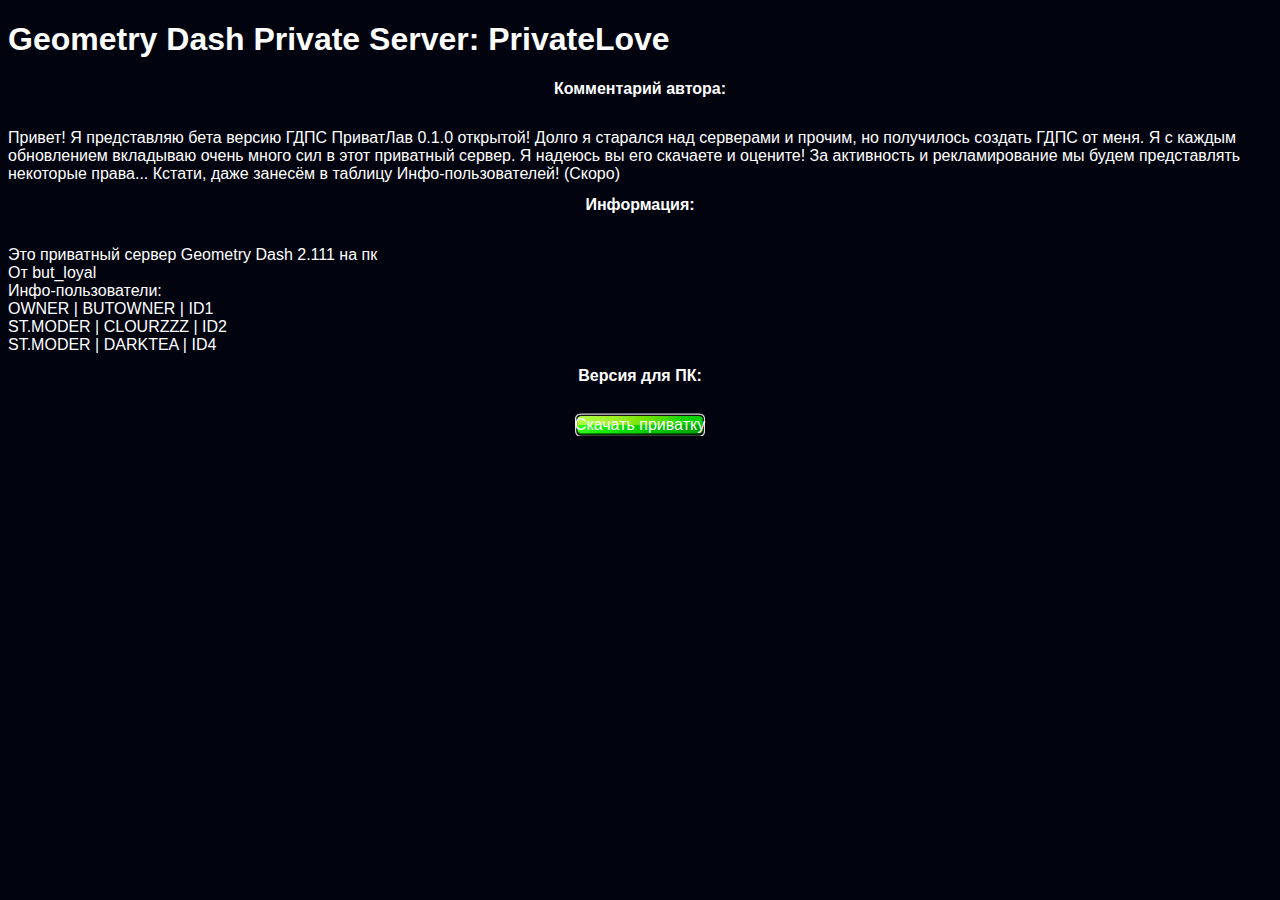
==== index.html @ e0a3be88 "Update index.html" ====
<!DOCTYPE html>
<html>
 <head>
   <title>PrivateLoveSite</title>
   <meta charset="utf-8">
   <link rel="stylesheet" href="site.css">
   <link rel="shortcut icon" href="button.png" </head>
 <body>
 <div align="left">
   <h1 class="cat">Geometry Dash Private Server: PrivateLove</h1>
   <h2 class="text">Комментарий автора:</h2><br>
   <a class="text">Привет! Я представляю бета версию ГДПС ПриватЛав 0.1.0 открытой! Долго я старался над серверами и прочим, но получилось создать ГДПС от меня. Я с каждым обновлением вкладываю очень много сил в этот приватный сервер. Я надеюсь вы его скачаете и оцените! За активность и рекламирование мы будем представлять некоторые права... Кстати, даже занесём в таблицу Инфо-пользователей! (Скоро)</a><br>
   <h2 class="text">Информация:</h2><br>
   <a class="text">Это приватный сервер Geometry Dash 2.111 на пк</a><br>
   <a class="text">От but_loyal</a><br>
   <a class="text">Инфо-пользователи:</a><br>
   <a class="text">OWNER | BUTOWNER | ID1</a><br>
   <a class="text">ST.MODER | CLOURZZZ | ID2</a><br>
   <a class="text">ST.MODER | DARKTEA | ID4</a><br>
   <h2 class="text">Версия для ПК:</h2><br>
   <div align="center">
       <a href="https://disk.yandex.ru/d/7IQqXZh0Mbkxpw" class="button">Скачать приватку</a>
   <div>
   <br>
   <br>

</div>
 </body>
</html>
---- site.css ----
.cat{
  color: white;
  font-family: sans-serif;
}
.button {
  background-image: url("button.png"); /* Green */
  border: none;
  color: white;
  text-align: center;
  text-decoration: none;
  font-size: 16px;
  background-size: 100%;
  font-family: sans-serif;
  padding-bottom: 3px;
  padding-top: 3px;
}
.button1 {
  background-image: url("button.png"); /* Green */
  border: none;
  color: white;
  text-align: center;
  text-decoration: none;
  font-size: 16px;
  background-size: 100%;
  font-family: sans-serif;
  padding-bottom: 3px;
  padding-top: 3px;
  padding-left: 12px;
  padding-right: 12px;
}
.text {
  border: none;
  color: white;
  text-align: center;
  text-decoration: none;
  font-size: 16px;
  background-size: 100%;
  font-family: sans-serif;
}
body{
  background-color: #01030f
}
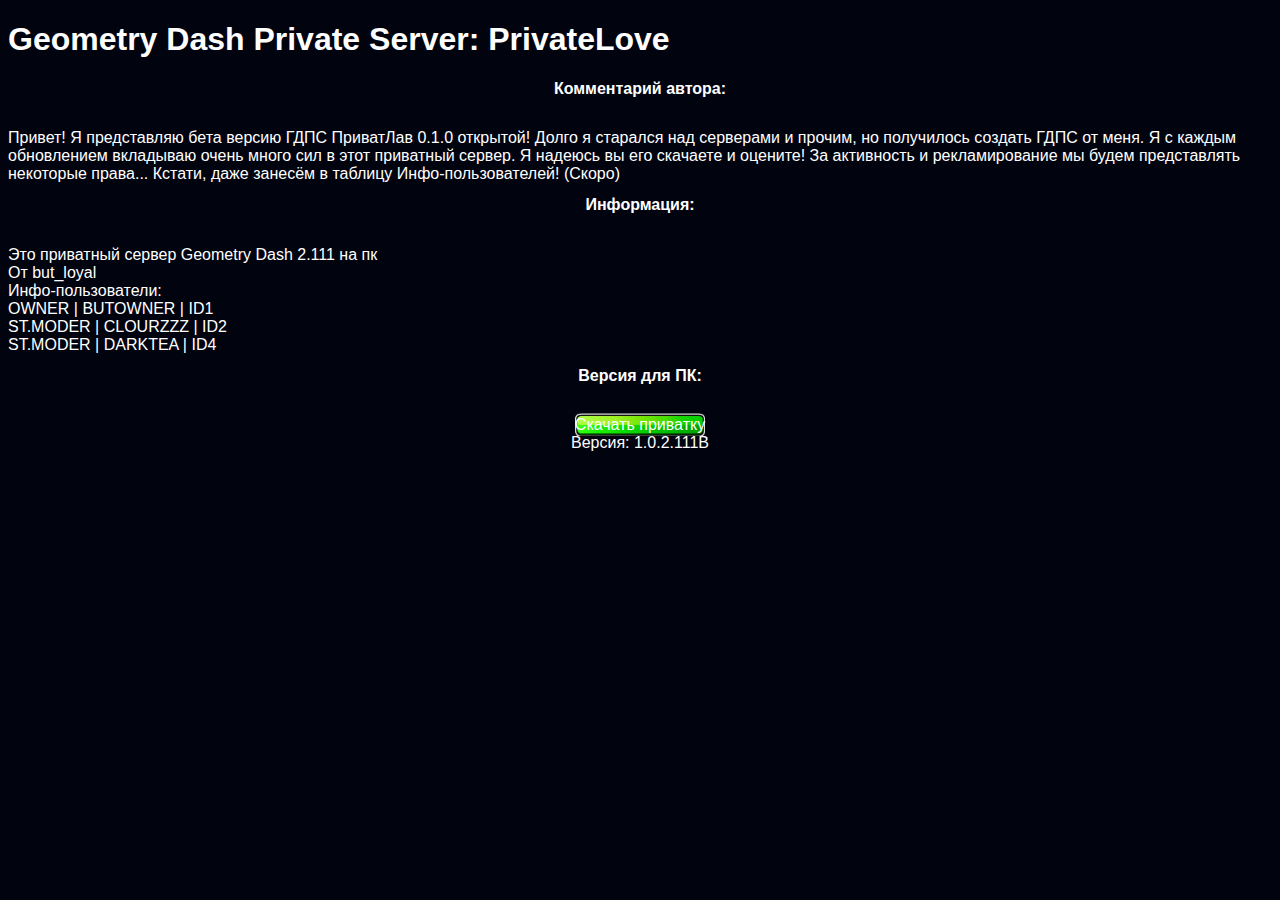
==== commit 2d8186bf: "Update index.html" ====
--- a/index.html
+++ b/index.html
@@ -19,7 +19,8 @@
    <a class="text">ST.MODER | DARKTEA | ID4</a><br>
    <h2 class="text">Версия для ПК:</h2><br>
    <div align="center">
-       <a href="https://disk.yandex.ru/d/7IQqXZh0Mbkxpw" class="button">Скачать приватку</a>
+       <a href="https://disk.yandex.ru/d/kMAk8abgpHMgxA" class="button">Скачать приватку</a><br>
+       <a class="text">Версия: 1.0.2.111B</a>
    <div>
    <br>
    <br>
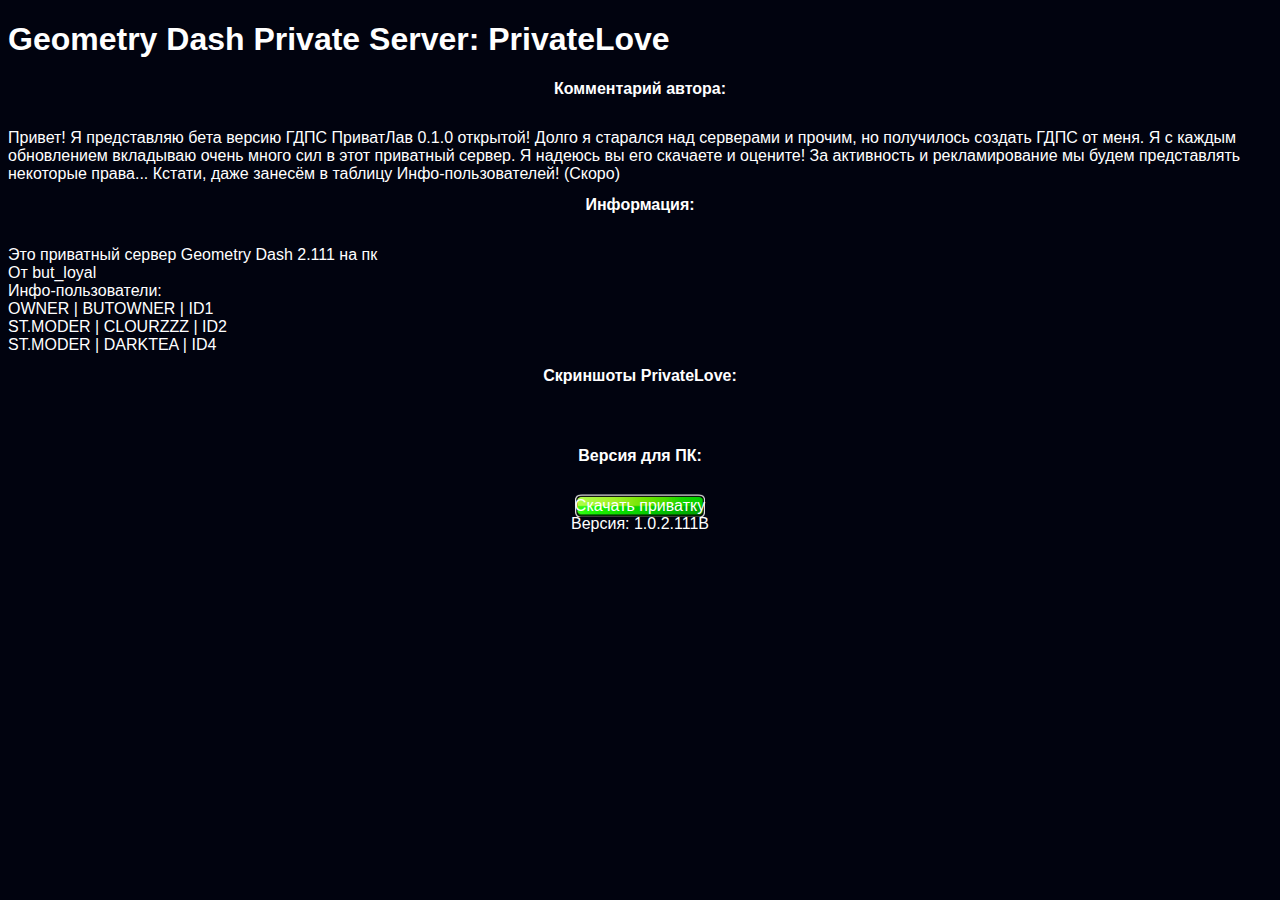
==== commit d13dded5: "Update index.html" ====
--- a/index.html
+++ b/index.html
@@ -17,6 +17,8 @@
    <a class="text">OWNER | BUTOWNER | ID1</a><br>
    <a class="text">ST.MODER | CLOURZZZ | ID2</a><br>
    <a class="text">ST.MODER | DARKTEA | ID4</a><br>
+   <h2 class="text">Скриншоты PrivateLove:</h2><br>
+   <img scr="gjps_001.png">
    <h2 class="text">Версия для ПК:</h2><br>
    <div align="center">
        <a href="https://disk.yandex.ru/d/kMAk8abgpHMgxA" class="button">Скачать приватку</a><br>
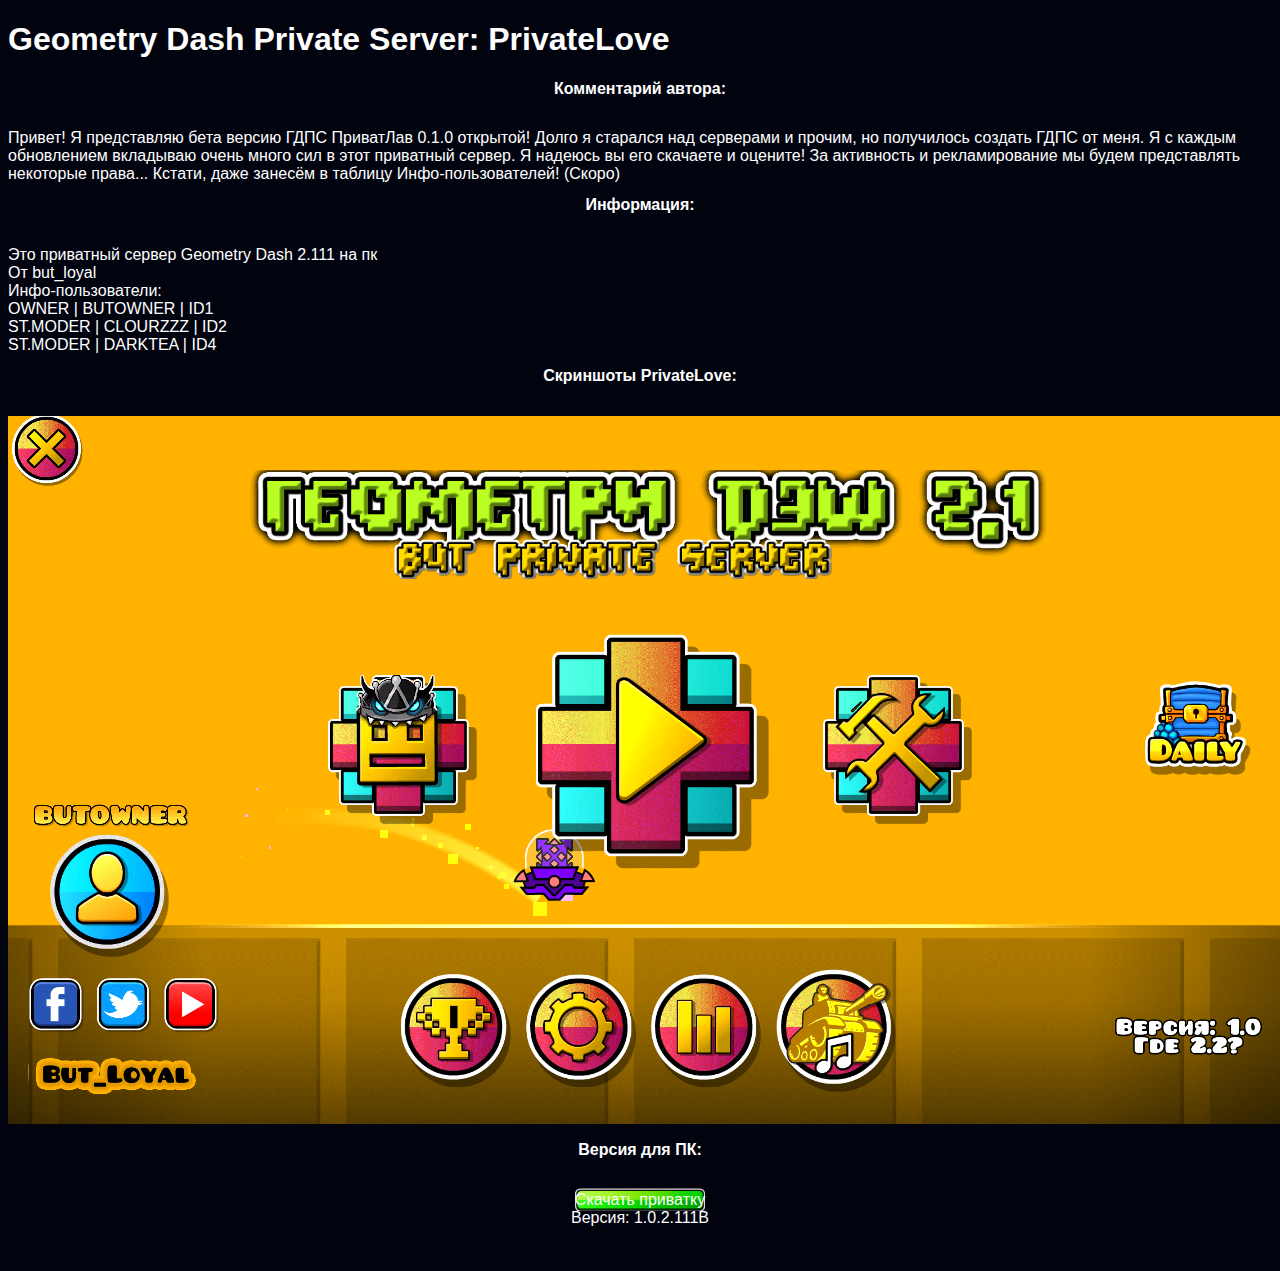
==== commit d53262cf: "Update index.html" ====
--- a/index.html
+++ b/index.html
@@ -18,7 +18,9 @@
    <a class="text">ST.MODER | CLOURZZZ | ID2</a><br>
    <a class="text">ST.MODER | DARKTEA | ID4</a><br>
    <h2 class="text">Скриншоты PrivateLove:</h2><br>
-   <img scr="gjps_001.png">
+   <div align="center">
+       <img src="gjps_001.png">
+   <div>
    <h2 class="text">Версия для ПК:</h2><br>
    <div align="center">
        <a href="https://disk.yandex.ru/d/kMAk8abgpHMgxA" class="button">Скачать приватку</a><br>
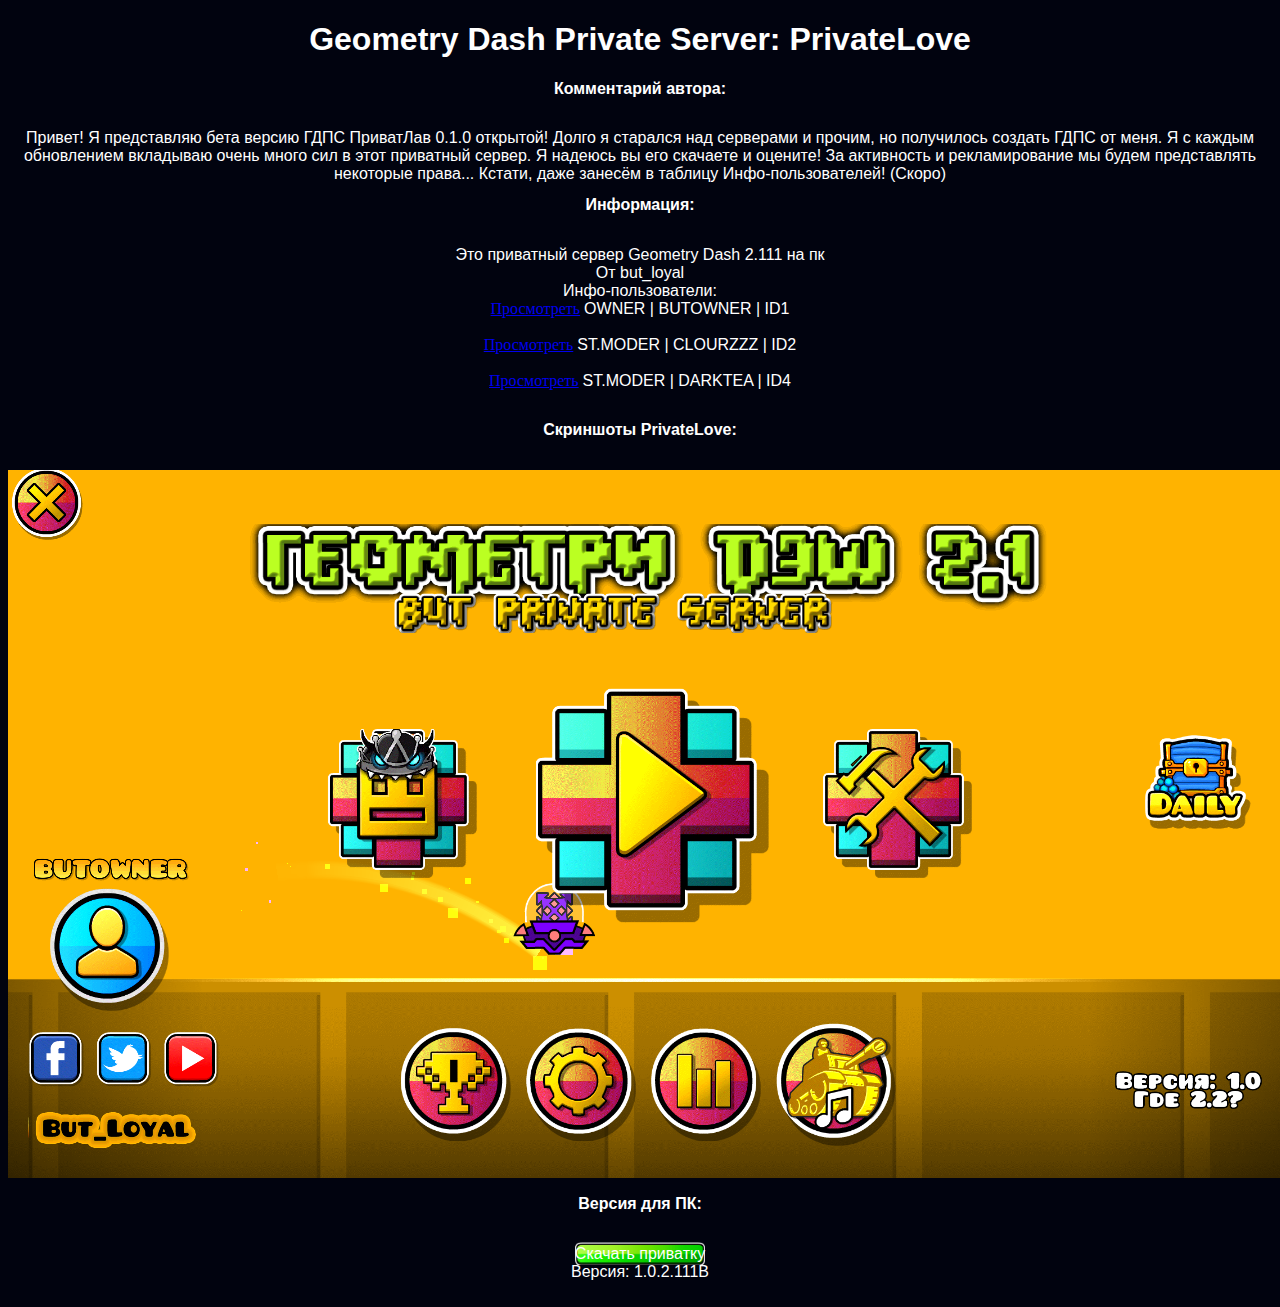
==== commit a4bf154c: "Update index.html" ====
--- a/index.html
+++ b/index.html
@@ -6,7 +6,7 @@
    <link rel="stylesheet" href="site.css">
    <link rel="shortcut icon" href="button.png" </head>
  <body>
- <div align="left">
+ <div align="center">
    <h1 class="cat">Geometry Dash Private Server: PrivateLove</h1>
    <h2 class="text">Комментарий автора:</h2><br>
    <a class="text">Привет! Я представляю бета версию ГДПС ПриватЛав 0.1.0 открытой! Долго я старался над серверами и прочим, но получилось создать ГДПС от меня. Я с каждым обновлением вкладываю очень много сил в этот приватный сервер. Я надеюсь вы его скачаете и оцените! За активность и рекламирование мы будем представлять некоторые права... Кстати, даже занесём в таблицу Инфо-пользователей! (Скоро)</a><br>
@@ -14,18 +14,14 @@
    <a class="text">Это приватный сервер Geometry Dash 2.111 на пк</a><br>
    <a class="text">От but_loyal</a><br>
    <a class="text">Инфо-пользователи:</a><br>
-   <a class="text">OWNER | BUTOWNER | ID1</a><br>
-   <a class="text">ST.MODER | CLOURZZZ | ID2</a><br>
-   <a class="text">ST.MODER | DARKTEA | ID4</a><br>
+   <a href="ID1.html" class="button2">Просмотреть</a> <a class="text">OWNER | BUTOWNER | ID1</a><br><br>
+   <a href="ID2.html" class="button2">Просмотреть</a> <a class="text">ST.MODER | CLOURZZZ | ID2</a><br><br>
+   <a href="ID4.html" class="button2">Просмотреть</a> <a class="text">ST.MODER | DARKTEA | ID4</a><br><br>
    <h2 class="text">Скриншоты PrivateLove:</h2><br>
-   <div align="center">
        <img src="gjps_001.png">
-   <div>
    <h2 class="text">Версия для ПК:</h2><br>
-   <div align="center">
        <a href="https://disk.yandex.ru/d/kMAk8abgpHMgxA" class="button">Скачать приватку</a><br>
        <a class="text">Версия: 1.0.2.111B</a>
-   <div>
    <br>
    <br>
 
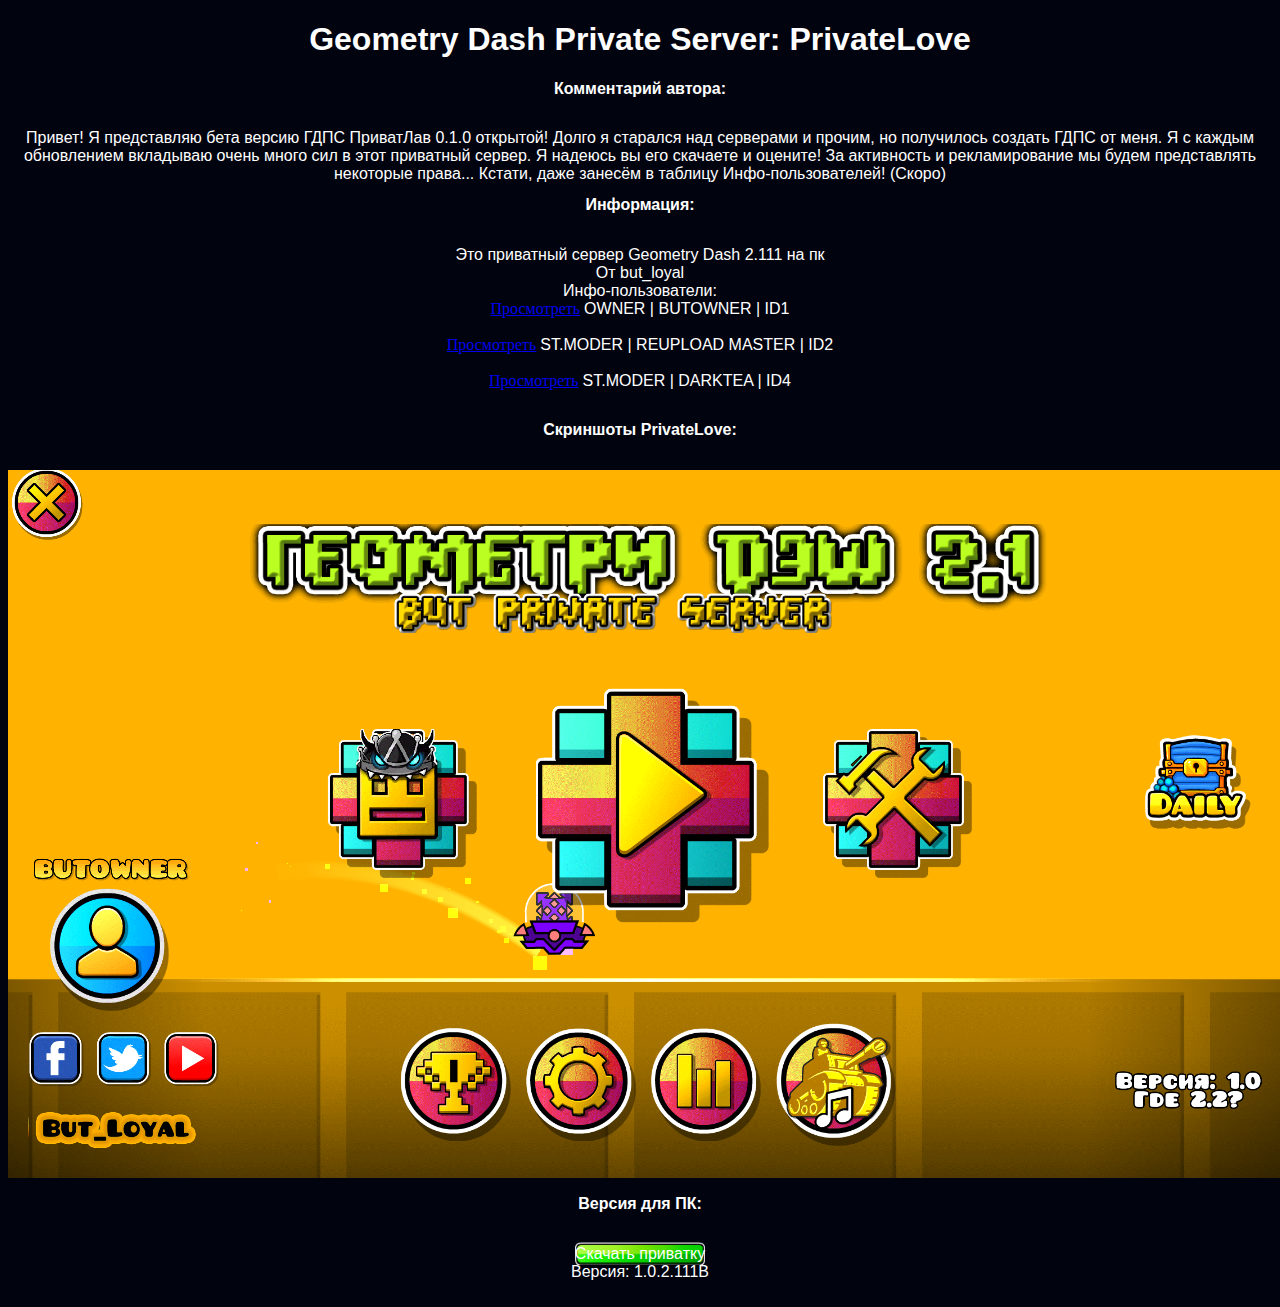
==== commit deeb63c3: "Update index.html" ====
--- a/index.html
+++ b/index.html
@@ -15,7 +15,7 @@
    <a class="text">От but_loyal</a><br>
    <a class="text">Инфо-пользователи:</a><br>
    <a href="ID1.html" class="button2">Просмотреть</a> <a class="text">OWNER | BUTOWNER | ID1</a><br><br>
-   <a href="ID2.html" class="button2">Просмотреть</a> <a class="text">ST.MODER | CLOURZZZ | ID2</a><br><br>
+   <a href="ID2.html" class="button2">Просмотреть</a> <a class="text">ST.MODER | REUPLOAD MASTER | ID2</a><br><br>
    <a href="ID4.html" class="button2">Просмотреть</a> <a class="text">ST.MODER | DARKTEA | ID4</a><br><br>
    <h2 class="text">Скриншоты PrivateLove:</h2><br>
        <img src="gjps_001.png">
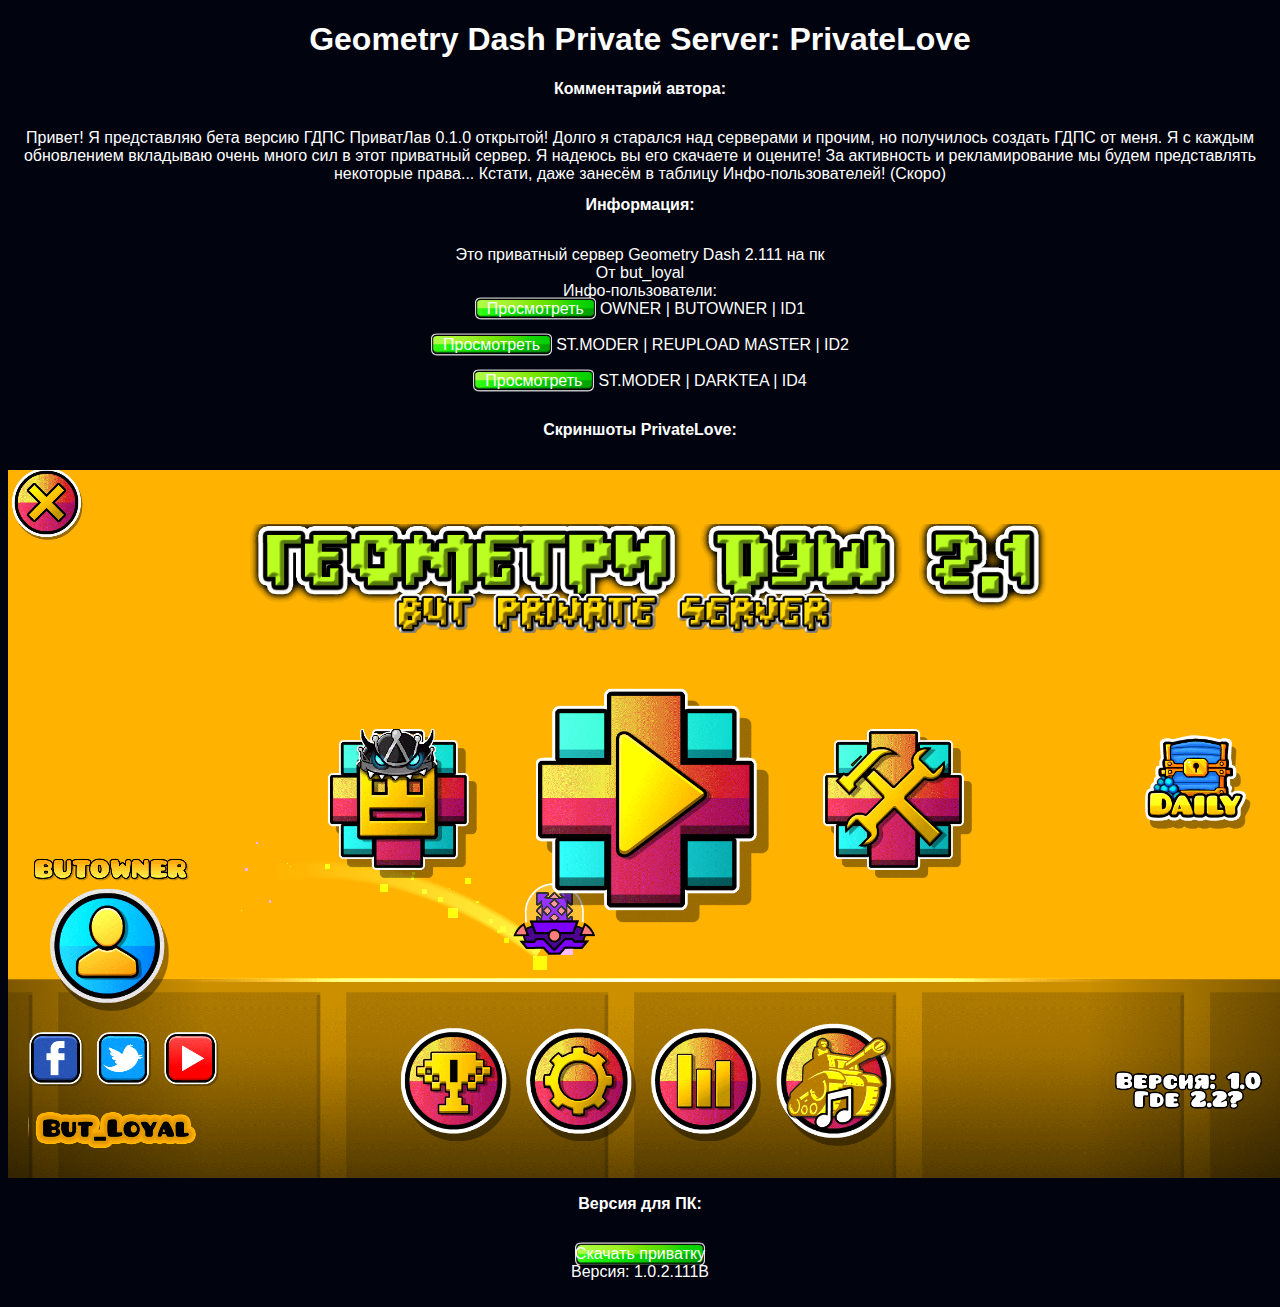
==== commit b885a9dd: "Update index.html" ====
--- a/index.html
+++ b/index.html
@@ -20,7 +20,7 @@
    <h2 class="text">Скриншоты PrivateLove:</h2><br>
        <img src="gjps_001.png">
    <h2 class="text">Версия для ПК:</h2><br>
-       <a href="https://disk.yandex.ru/d/kMAk8abgpHMgxA" class="button">Скачать приватку</a><br>
+       <a href="https://disk.yandex.ru/d/zPMMwk-LthnrfA" class="button">Скачать приватку</a><br>
        <a class="text">Версия: 1.0.2.111B</a>
    <br>
    <br>
--- a/site.css
+++ b/site.css
@@ -23,6 +23,17 @@
   font-size: 16px;
   background-size: 100%;
   font-family: sans-serif;
+  padding: 3px 5px;
+}
+.button2 {
+  background-image: url("button.png"); /* Green */
+  border: none;
+  color: white;
+  text-align: center;
+  text-decoration: none;
+  font-size: 16px;
+  background-size: 100%;
+  font-family: sans-serif;
   padding-bottom: 3px;
   padding-top: 3px;
   padding-left: 12px;
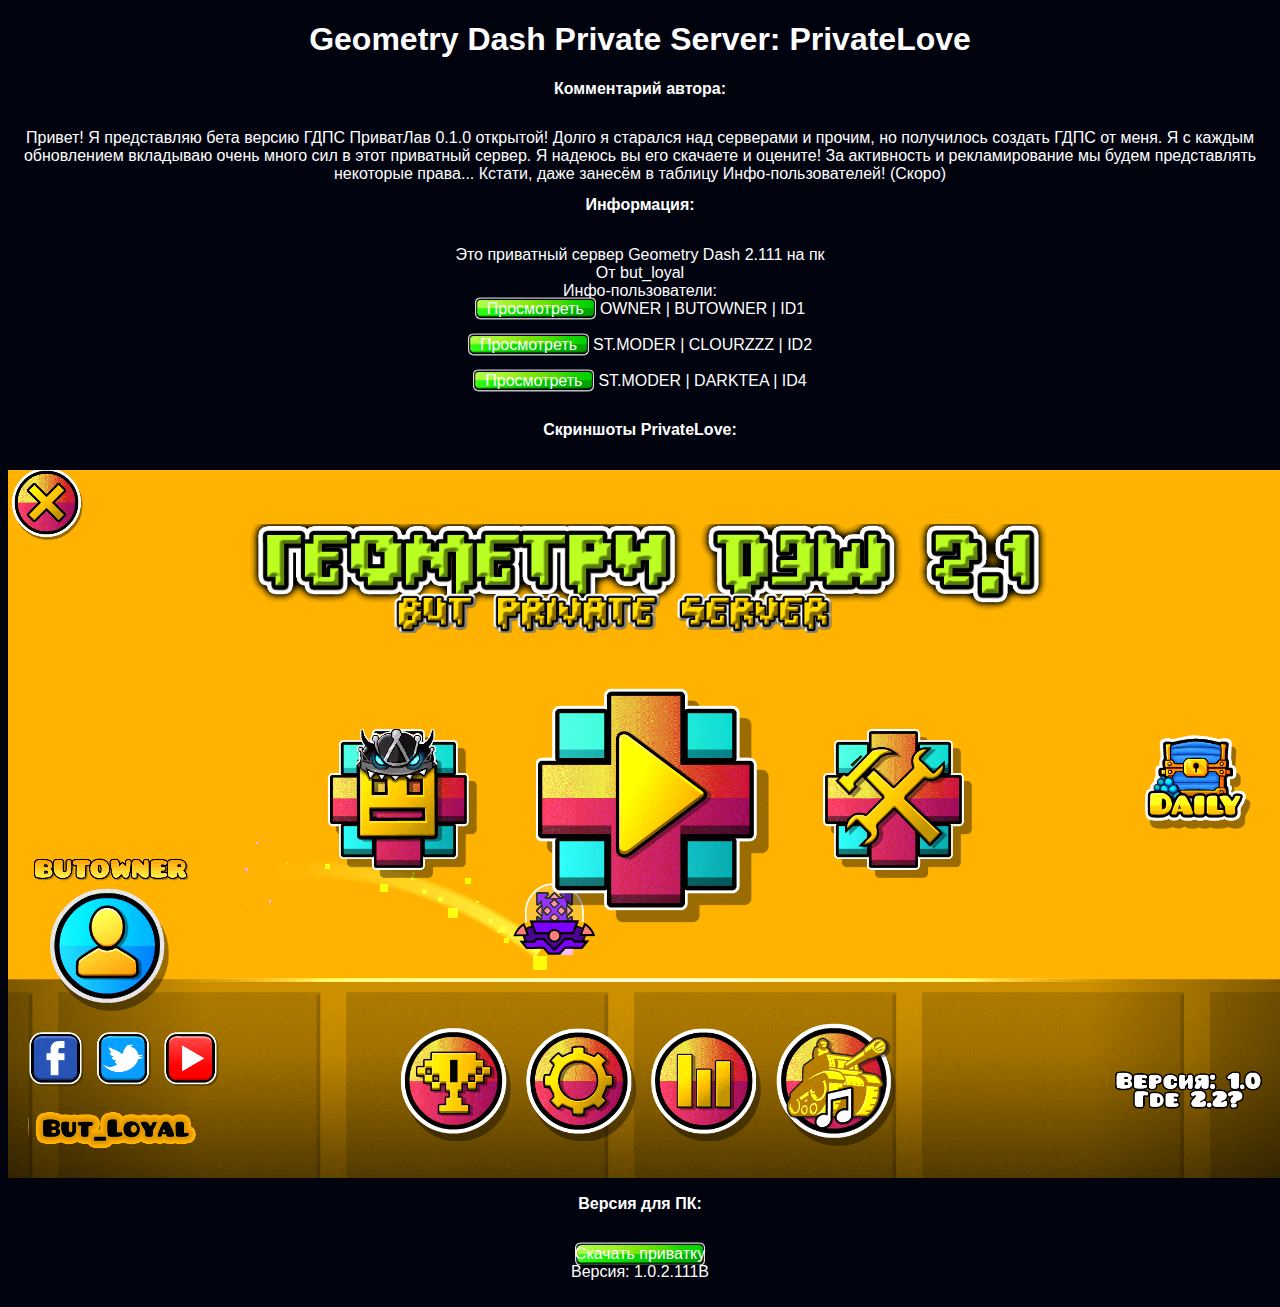
==== commit 1094d2be: "Update index.html" ====
--- a/index.html
+++ b/index.html
@@ -15,7 +15,7 @@
    <a class="text">От but_loyal</a><br>
    <a class="text">Инфо-пользователи:</a><br>
    <a href="ID1.html" class="button2">Просмотреть</a> <a class="text">OWNER | BUTOWNER | ID1</a><br><br>
-   <a href="ID2.html" class="button2">Просмотреть</a> <a class="text">ST.MODER | REUPLOAD MASTER | ID2</a><br><br>
+   <a href="ID2.html" class="button2">Просмотреть</a> <a class="text">ST.MODER | CLOURZZZ | ID2</a><br><br>
    <a href="ID4.html" class="button2">Просмотреть</a> <a class="text">ST.MODER | DARKTEA | ID4</a><br><br>
    <h2 class="text">Скриншоты PrivateLove:</h2><br>
        <img src="gjps_001.png">
